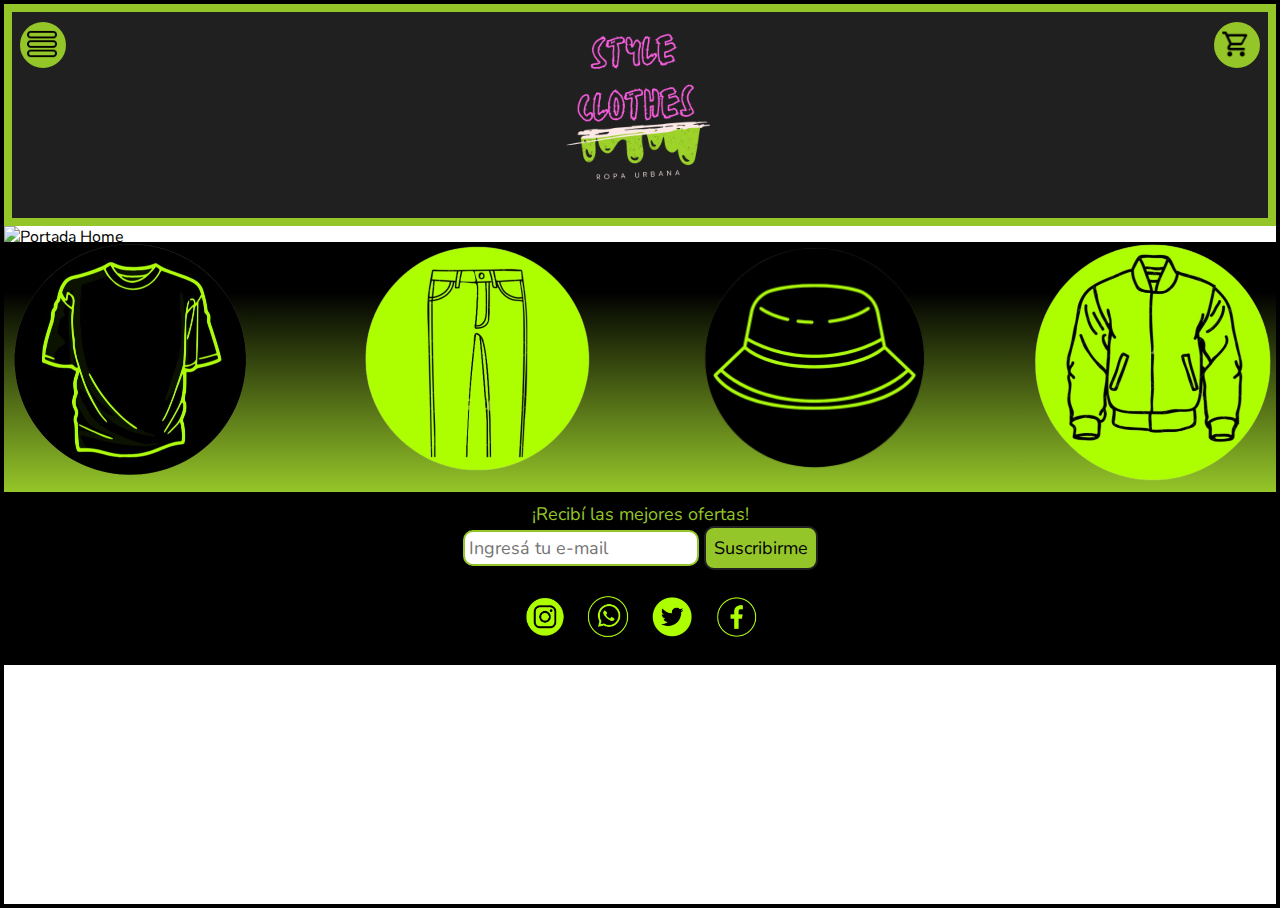
==== index.html @ 95a24062 "Add files via upload" ====
<!DOCTYPE html>
<html lang="en">
<head>
    <meta charset="UTF-8">
    <meta name="viewport" content="width=device-width, initial-scale=1.0">
    <link rel="preconnect" href="https://fonts.googleapis.com">
    <link rel="preconnect" href="https://fonts.gstatic.com" crossorigin>
    <link href="https://fonts.googleapis.com/css2?family=Nunito:wght@200;500;900&display=swap" rel="stylesheet">
    <title>Style Clothes</title>
    <link rel="stylesheet" href="styles.css">
</head>
<body>
    <div class="principal-container">

        <header class="container-header">
            <div class="menu">
                <img src="Imagenes/Icono Menu.png" alt="Menu">
            </div>
            <div class="titulo">
                <img src="Imagenes/Logo Tienda.png" alt="Nombre tienda">
            </div>
            <div class="carrito">
                <img src="Imagenes/Logo Carrito.png" alt="Carrito de Compras">
            </div>
        </header>

        <div class="contaniner-portada" >
            <img src="Imagenes/Portada.png" alt="Portada Home">
        </div>

        <div class="container-iconos">
                <a href="remeras.html"> <img src="Imagenes/icono remeras.jpeg" alt="Icono remeras"></a>
            
                <a href="pantalones.html"> <img src="Imagenes/icono pantalones.jpeg" alt="Icono pantalones"></a>
            
                <a href="accesorios.html"> <img src="Imagenes/icono accesorios.jpeg" alt="Icono accesorios"></a>
            
                <a href="camperas.html"> <img src="Imagenes/icono campera.jpg" alt="Icono camperas"></a>
        </div>

        <footer>
            <div class="container-formulario">
                <p>¡Recibí las mejores ofertas!</p>
                <form action="/" name="suscribir" method="post">
                    <input type="email" class="email-suscribir" required="required" placeholder="Ingresá tu e-mail">
                    <button type="submit" class="submit-button">Suscribirme</button>
                </form>
            </div>

            <div class="social-medias-icons">
                <ul>
                    <li>
                        <a href="/" target="_blank"> <img src="Imagenes/instagram.png" alt="Logo Instagram"></a>
                    </li>

                    <li>
                        <a href="/" target="_blank"> <img src="Imagenes/whatsapp.png" alt="Logo Whatsapp"></a>
                    </li>

                    <li>
                        <a href="/"target="_blank"> <img src="Imagenes/twitter.png" alt="Logo Twitter"></a>
                    </li>

                    <li>
                        <a href="/"target="_blank"> <img src="Imagenes/facebook.png" alt="Logo Facebook"></a>
                    </li>
                </ul>
            </div>
        </footer>
    </div>
</body>
</html>
---- styles.css ----
*{
    font-family: 'Nunito', sans-serif;
    margin: 0;
    padding: 0;
}
html,body{
    height: 100%;
}
.principal-container{
    min-height: 100vh;
    border: 4px solid black;
}
.container-header{
    display: flex;
    justify-content: space-between;
    background-color:#202020;
    border: 8px solid #95C629;
    position: sticky;
    top: 0;
}
.menu,
.carrito {
  border: solid #95C629; 
  border-radius: 50%;
  background-color: #95C629;
  width: 40px;
  height: 40px;
  margin-top: 10px;
}
.menu{
    margin-left: 8px;
}
.carrito{
    margin-right: 8px;
}
.menu img, .carrito img{
    width: 30px;
    height: 30px;
    margin-top: 4px;
    margin-left: 4px;
}
.titulo img {
    width: 200px;
  }
.contaniner-portada img{
    width: 100%;
    height: auto;
}
.container-iconos{
    background: linear-gradient(0deg, rgba(149,198,41,1) 0%, rgba(0,0,0,1) 80%);
    width: 100%;
    height: 250px;
    display: flex;
    justify-content: space-between;
    margin-top: -6px;
}
.container-iconos img{
    width: 250px;
    cursor: pointer;
}
.container-formulario{
    background-color: black;
    color: #95C629;
    font-size: large;
    display: flex;
    flex-direction: column;
    align-items: center;
    padding: 10px;
}
.email-suscribir{
    background-color: white;
    padding: 4px;
    border-radius: 10px;
    border: 2px solid #95C629;
    font-size: large;
}
.submit-button{
    background-color: #95C629;
    border-radius: 10px;
    border: 2px solid #202020;
    padding: 8px;
    font-size: large;
}
.social-medias-icons{
    background-color: black;
    margin-top: -5px;
    height: auto;
}
ul, li{
    list-style-type: none;
    display: flex;
    justify-content: center;
    padding: 10px; 
}
.social-medias-icons img{
    width: 44px;
}
@media only screen and (max-width: 1000px){
    .container-iconos{
        height: 100px;
    }
    .container-iconos img{
        width: 100px;
    }
}
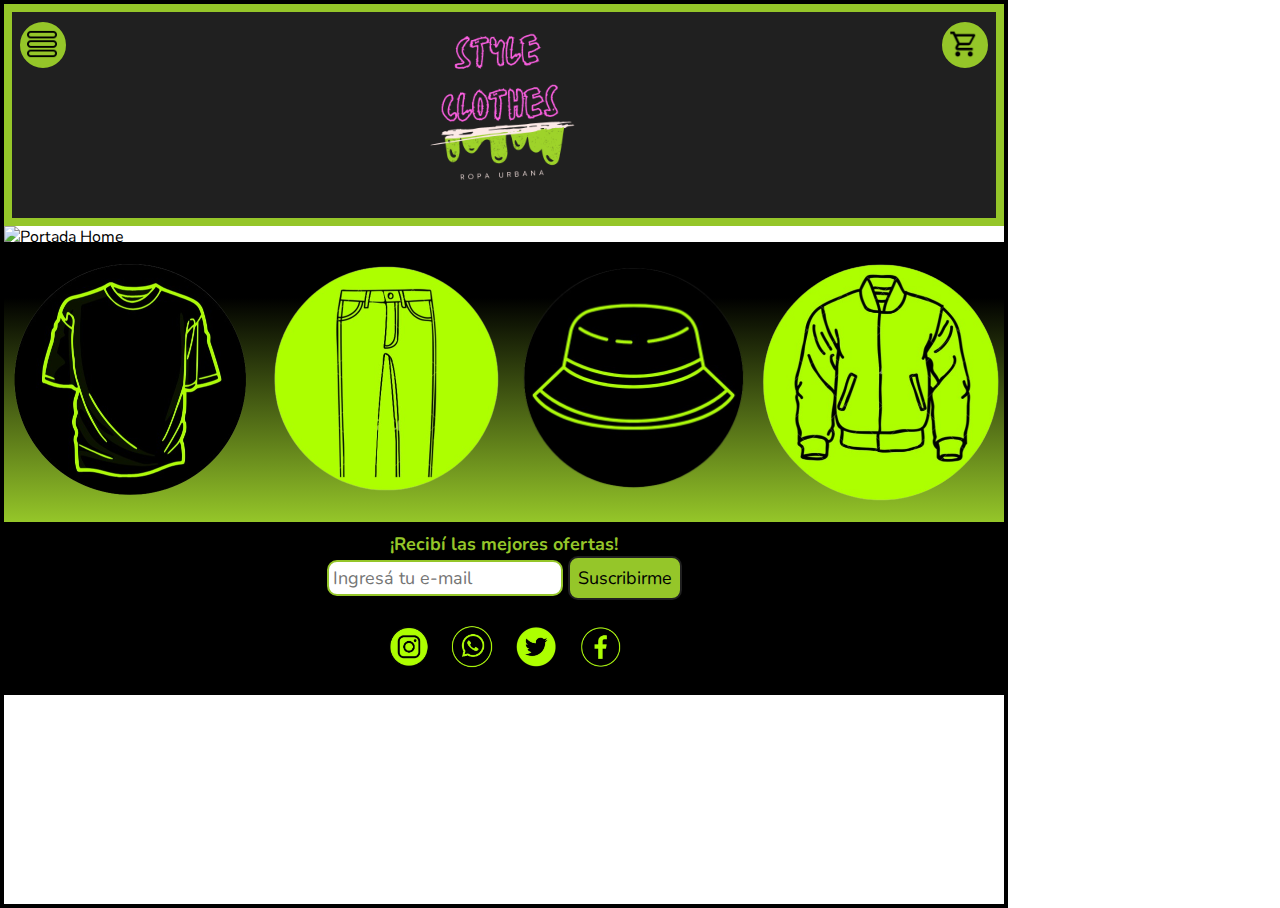
==== commit da8ef537: "Modify accesorios.html camperas.html index.html pantalones.html remeras.html script.js styles.css" ====
--- a/index.html
+++ b/index.html
@@ -1,72 +1,76 @@
 <!DOCTYPE html>
 <html lang="en">
-<head>
-    <meta charset="UTF-8">
-    <meta name="viewport" content="width=device-width, initial-scale=1.0">
-    <link rel="preconnect" href="https://fonts.googleapis.com">
-    <link rel="preconnect" href="https://fonts.gstatic.com" crossorigin>
-    <link href="https://fonts.googleapis.com/css2?family=Nunito:wght@200;500;900&display=swap" rel="stylesheet">
+  <head>
+    <meta charset="UTF-8" />
+    <meta name="viewport" content="width=device-width, initial-scale=1.0" />
+    <link rel="preconnect" href="https://fonts.googleapis.com" />
+    <link rel="preconnect" href="https://fonts.gstatic.com" crossorigin />
+    <link href="https://fonts.googleapis.com/css2?family=Nunito:wght@200;500;900&display=swap" rel="stylesheet"/>
     <title>Style Clothes</title>
-    <link rel="stylesheet" href="styles.css">
-</head>
-<body>
+    <link rel="stylesheet" href="styles.css" />
+  </head>
+  <body>
     <div class="principal-container">
+      <header class="container-header">
+        <div class="menu">
+          <img src="Imagenes/Icono Menu.png" alt="Menu" />
+        </div>
+        <div class="titulo">
+          <img src="Imagenes/Logo Tienda.png" alt="Nombre tienda" />
+        </div>
+        <div class="carrito">
+          <img src="Imagenes/Logo Carrito.png" alt="Carrito de Compras" />
+        </div>
+      </header>
 
-        <header class="container-header">
-            <div class="menu">
-                <img src="Imagenes/Icono Menu.png" alt="Menu">
-            </div>
-            <div class="titulo">
-                <img src="Imagenes/Logo Tienda.png" alt="Nombre tienda">
-            </div>
-            <div class="carrito">
-                <img src="Imagenes/Logo Carrito.png" alt="Carrito de Compras">
-            </div>
-        </header>
+      <div class="contaniner-portada">
+        <img src="Imagenes/Portada.png" alt="Portada Home" />
+      </div>
 
-        <div class="contaniner-portada" >
-            <img src="Imagenes/Portada.png" alt="Portada Home">
+      <div class="container-iconos">
+        <a href="remeras.html"> <img src="Imagenes/icono remeras.jpeg" alt="Icono remeras"/></a>
+
+        <a href="pantalones.html"> <img src="Imagenes/icono pantalones.jpeg" alt="Icono pantalones"/></a>
+
+        <a href="accesorios.html"> <img src="Imagenes/icono accesorios.jpeg" alt="Icono accesorios"/></a>
+
+        <a href="camperas.html"> <img src="Imagenes/icono campera.jpg" alt="Icono camperas"/></a>
+      </div>
+
+      <!-- <div class="container-mostrar-todo-button">
+        <button class="mostrar-todo-button">Mostrar todos los productos</button>
+      </div> -->
+
+      <footer>
+        <div class="container-formulario">
+          <p>¡Recibí las mejores ofertas!</p>
+          <form action="/" name="suscribir" method="post">
+            <input type="email" class="email-suscribir" required="required" placeholder="Ingresá tu e-mail"/>
+            <button type="submit" class="submit-button">Suscribirme</button>
+          </form>
         </div>
 
-        <div class="container-iconos">
-                <a href="remeras.html"> <img src="Imagenes/icono remeras.jpeg" alt="Icono remeras"></a>
-            
-                <a href="pantalones.html"> <img src="Imagenes/icono pantalones.jpeg" alt="Icono pantalones"></a>
-            
-                <a href="accesorios.html"> <img src="Imagenes/icono accesorios.jpeg" alt="Icono accesorios"></a>
-            
-                <a href="camperas.html"> <img src="Imagenes/icono campera.jpg" alt="Icono camperas"></a>
+        <div class="social-medias-icons">
+          <ul>
+            <li>
+              <a href="/" target="_blank"> <img src="Imagenes/instagram.png" alt="Logo Instagram"/></a>
+            </li>
+
+            <li>
+              <a href="/" target="_blank"> <img src="Imagenes/whatsapp.png" alt="Logo Whatsapp" /></a>
+            </li>
+
+            <li>
+              <a href="/" target="_blank"> <img src="Imagenes/twitter.png" alt="Logo Twitter"/></a>
+            </li>
+
+            <li>
+              <a href="/" target="_blank"> <img src="Imagenes/facebook.png" alt="Logo Facebook"/></a>
+            </li>
+          </ul>
         </div>
-
-        <footer>
-            <div class="container-formulario">
-                <p>¡Recibí las mejores ofertas!</p>
-                <form action="/" name="suscribir" method="post">
-                    <input type="email" class="email-suscribir" required="required" placeholder="Ingresá tu e-mail">
-                    <button type="submit" class="submit-button">Suscribirme</button>
-                </form>
-            </div>
-
-            <div class="social-medias-icons">
-                <ul>
-                    <li>
-                        <a href="/" target="_blank"> <img src="Imagenes/instagram.png" alt="Logo Instagram"></a>
-                    </li>
-
-                    <li>
-                        <a href="/" target="_blank"> <img src="Imagenes/whatsapp.png" alt="Logo Whatsapp"></a>
-                    </li>
-
-                    <li>
-                        <a href="/"target="_blank"> <img src="Imagenes/twitter.png" alt="Logo Twitter"></a>
-                    </li>
-
-                    <li>
-                        <a href="/"target="_blank"> <img src="Imagenes/facebook.png" alt="Logo Facebook"></a>
-                    </li>
-                </ul>
-            </div>
-        </footer>
+      </footer>
+      <script src="script.js"></script>
     </div>
-</body>
+  </body>
 </html>--- a/styles.css
+++ b/styles.css
@@ -5,6 +5,7 @@
 }
 html,body{
     height: 100%;
+    display: flex;
 }
 .principal-container{
     min-height: 100vh;
@@ -53,11 +54,26 @@
     display: flex;
     justify-content: space-between;
     margin-top: -6px;
+    padding-top: 20px;
+    padding-bottom: 10px;
 }
 .container-iconos img{
     width: 250px;
     cursor: pointer;
 }
+/* .container-mostrar-todo-button{
+    background-color: black;
+    display: flex;
+    justify-content: center;
+}
+.mostrar-todo-button{
+    margin-top: 10px;
+    margin-bottom: 16px;
+    background-color: rgb(207, 236, 155);
+    border: 4px solid #95C629;
+    border-radius: 8px;
+    padding: 6px 16px 6px 16px;
+} */
 .container-formulario{
     background-color: black;
     color: #95C629;
@@ -66,6 +82,7 @@
     flex-direction: column;
     align-items: center;
     padding: 10px;
+    font-weight: bold;
 }
 .email-suscribir{
     background-color: white;
@@ -102,4 +119,4 @@
     .container-iconos img{
         width: 100px;
     }
-}+}
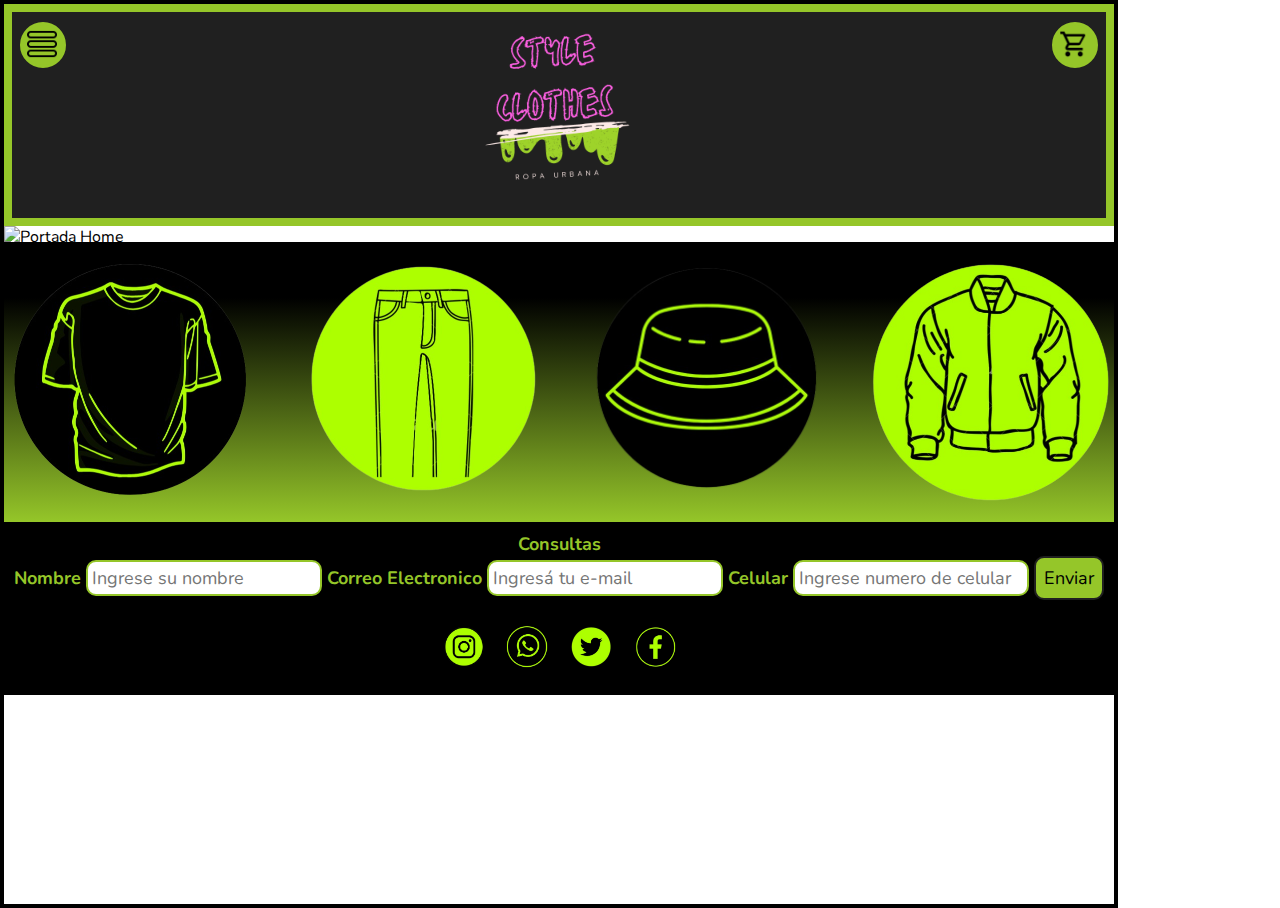
==== commit 16d4d0fc: "Updated" ====
--- a/index.html
+++ b/index.html
@@ -37,17 +37,23 @@
         <a href="camperas.html"> <img src="Imagenes/icono campera.jpg" alt="Icono camperas"/></a>
       </div>
 
-      <!-- <div class="container-mostrar-todo-button">
-        <button class="mostrar-todo-button">Mostrar todos los productos</button>
-      </div> -->
-
       <footer>
         <div class="container-formulario">
-          <p>¡Recibí las mejores ofertas!</p>
-          <form action="/" name="suscribir" method="post">
-            <input type="email" class="email-suscribir" required="required" placeholder="Ingresá tu e-mail"/>
-            <button type="submit" class="submit-button">Suscribirme</button>
-          </form>
+          <p>Consultas</p>
+          <div class="subcontainer-form">
+            <form action="/" name="suscribir" class="form" id="formulario" method="post">
+              <label for="nombre">Nombre</label>
+              <input type="text" id="nombre" name="nombre" placeholder="Ingrese su nombre" required>
+              
+              <label for="nombre">Correo Electronico</label>
+              <input type="email" class="email-suscribir" required="required" placeholder="Ingresá tu e-mail"/>
+              
+              <label for="celular">Celular</label>
+              <input type="tel" id="celular" name="celular" pattern="[0-9]{9}" placeholder="Ingrese numero de celular" required>
+              
+              <button type="submit" class="submit-button">Enviar</button>
+            </form>
+          </div>
         </div>
 
         <div class="social-medias-icons">
--- a/styles.css
+++ b/styles.css
@@ -61,19 +61,6 @@
     width: 250px;
     cursor: pointer;
 }
-/* .container-mostrar-todo-button{
-    background-color: black;
-    display: flex;
-    justify-content: center;
-}
-.mostrar-todo-button{
-    margin-top: 10px;
-    margin-bottom: 16px;
-    background-color: rgb(207, 236, 155);
-    border: 4px solid #95C629;
-    border-radius: 8px;
-    padding: 6px 16px 6px 16px;
-} */
 .container-formulario{
     background-color: black;
     color: #95C629;
@@ -82,9 +69,9 @@
     flex-direction: column;
     align-items: center;
     padding: 10px;
-    font-weight: bold;
+    font-weight: bold;   
 }
-.email-suscribir{
+form input{
     background-color: white;
     padding: 4px;
     border-radius: 10px;
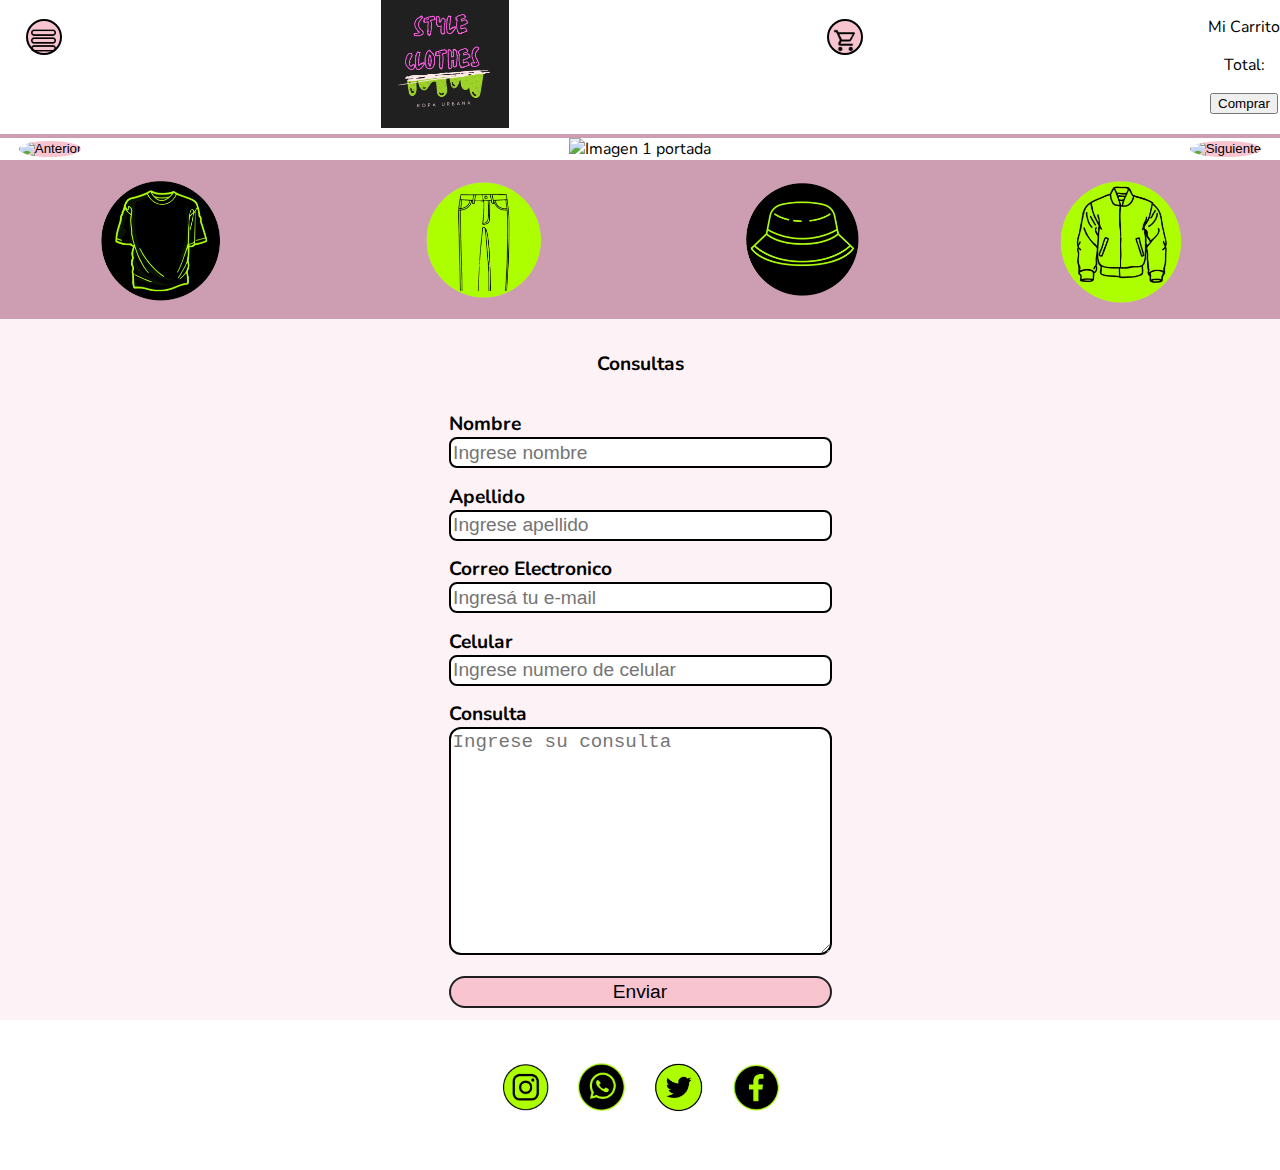
==== commit d7d5fb30: "Update index.html and modified script.js" ====
--- a/index.html
+++ b/index.html
@@ -6,52 +6,161 @@
     <link rel="preconnect" href="https://fonts.googleapis.com" />
     <link rel="preconnect" href="https://fonts.gstatic.com" crossorigin />
     <link href="https://fonts.googleapis.com/css2?family=Nunito:wght@200;500;900&display=swap" rel="stylesheet"/>
-    <title>Style Clothes</title>
+    <title> Style Clothes </title>
     <link rel="stylesheet" href="styles.css" />
   </head>
   <body>
-    <div class="principal-container">
+    <main class="principal-container">
       <header class="container-header">
         <div class="menu">
-          <img src="Imagenes/Icono Menu.png" alt="Menu" />
+          <img src="Imagenes/Icono Menu.png" alt="Menu" id="menu-icono"/>
         </div>
+
+        <div class="menu-desktop inactive" id="menu-desplegable">
+          <ul>
+            <li>
+              <a href="/parcial_practicas/index.html">
+                INICIO
+              </a>
+            </li>
+  
+            <li>
+              <a href="/parcial_practicas/Remeras/remeras.html">
+                Remeras
+              </a>
+            </li>
+  
+            <li>
+              <a href="/parcial_practicas/Pantalones/pantalones.html">
+                Pantalones
+              </a>
+            </li>
+  
+            <li>
+              <a href="/parcial_practicas/Camperas/camperas.html">
+                Camperas
+              </a>
+            </li>
+  
+            <li>
+              <a href="/parcial_practicas/Accesorios/accesorios.html">
+                Accesorios
+              </a>
+            </li>
+          </ul>
+        </div>
+  
+        <div class="menu-mobile inactive">
+          <ul>
+            <li>
+              <a href="/parcial_practicas/index.html">
+                INICIO
+              </a>
+            </li>
+  
+            <li>
+              <a href="/parcial_practicas/Remeras/remeras.html">
+                Remeras
+              </a>
+            </li>
+  
+            <li>
+              <a href="/parcial_practicas/Pantalones/pantalones.html">
+                Pantalones
+              </a>
+            </li>
+  
+            <li>
+              <a href="/parcial_practicas/Camperas/camperas.html">
+                Camperas
+              </a>
+            </li>
+  
+            <li>
+              <a href="/parcial_practicas/Accesorios/accesorios.html">
+                Accesorios
+              </a>
+            </li>
+          </ul>
+        </div>
+
         <div class="titulo">
-          <img src="Imagenes/Logo Tienda.png" alt="Nombre tienda" />
+          <a href="index.html"><img src="Imagenes/Logo Tienda.png" alt="Nombre tienda" /></a>
         </div>
-        <div class="carrito">
-          <img src="Imagenes/Logo Carrito.png" alt="Carrito de Compras" />
+        
+        <div class="carrito" onclick="toggleCarrito()">
+          <img src="Imagenes/Logo Carrito.png" alt="Carrito de Compras" id="carrito-icono" />
+        </div>
+
+        <div class="carrito-lista" id="carrito-list">
+          <!-- Contenido de la lista del carrito -->
+          <div class="titulo-carrito-container">
+            <p>Mi Carrito</p>
+          </div>
+  
+          <div class="products-carrito-container" id="products-carrito">
+            <!-- Productos agregados al carrito por el usuario -->
+          </div>
+  
+          <div class="total">
+            <p>Total:</p>
+            <p id="total-amount"></p>
+          </div>
+  
+          <button class="comprar-button">Comprar</button>
         </div>
       </header>
 
-      <div class="contaniner-portada">
-        <img src="Imagenes/Portada.png" alt="Portada Home" />
+      <div class="container-carousel" >
+        <div class="carousel-slide">
+          <img src="/Imagenes/portada1.jpg" alt="Imagen 1 portada">
+        </div>
+
+        <div class="carousel-slide">
+          <img src="/Imagenes/portada 2.jpg" alt="Imagen 2 portada">
+        </div>
+
+        <div class="carousel-slide">
+          <img src="/Imagenes/portada 3.jpg" alt="Imagen 3 portada">
+        </div>
+
+        <button id="antBtn"><img src="/Imagenes/previous-outline_.png" alt="Anterior"></button>
+        
+        <button id="nextBtn"><img src="/Imagenes/next-outline_.png" alt="Siguiente"></button>
       </div>
 
       <div class="container-iconos">
-        <a href="remeras.html"> <img src="Imagenes/icono remeras.jpeg" alt="Icono remeras"/></a>
+        <a href="/parcial_practicas/Remeras/remeras.html"> <img src="Imagenes/icono remeras.jpeg" alt="Icono remeras"/></a>
 
-        <a href="pantalones.html"> <img src="Imagenes/icono pantalones.jpeg" alt="Icono pantalones"/></a>
+        <a href="/parcial_practicas/Pantalones/pantalones.html"> <img src="Imagenes/icono pantalones.jpeg" alt="Icono pantalones"/></a>
 
-        <a href="accesorios.html"> <img src="Imagenes/icono accesorios.jpeg" alt="Icono accesorios"/></a>
+        <a href="/parcial_practicas/Accesorios/accesorios.html"> <img src="Imagenes/icono accesorios.jpeg" alt="Icono accesorios"/></a>
 
-        <a href="camperas.html"> <img src="Imagenes/icono campera.jpg" alt="Icono camperas"/></a>
+        <a href="/parcial_practicas/Camperas/camperas.html"> <img src="Imagenes/icono campera.jpg" alt="Icono camperas"/></a>
       </div>
 
       <footer>
         <div class="container-formulario">
           <p>Consultas</p>
+
           <div class="subcontainer-form">
             <form action="/" name="suscribir" class="form" id="formulario" method="post">
               <label for="nombre">Nombre</label>
-              <input type="text" id="nombre" name="nombre" placeholder="Ingrese su nombre" required>
+              <input type="text" id="nombre" name="nombre" required placeholder="Ingrese nombre" >
+
+              <label for="apellido">Apellido</label>
+              <input type="text" id="apellido" name="apellido" required placeholder="Ingrese apellido" >
               
               <label for="nombre">Correo Electronico</label>
-              <input type="email" class="email-suscribir" required="required" placeholder="Ingresá tu e-mail"/>
+              <input type="email" class="email-suscribir" required placeholder="Ingresá tu e-mail" />
               
               <label for="celular">Celular</label>
-              <input type="tel" id="celular" name="celular" pattern="[0-9]{9}" placeholder="Ingrese numero de celular" required>
-              
-              <button type="submit" class="submit-button">Enviar</button>
+              <input type="tel" id="celular" name="celular" pattern="[0-9]{9}" required placeholder="Ingrese numero de celular">
+
+              <label for="text">Consulta</label>
+              <textarea name="consulta" id="consulta" cols="30" rows="10" placeholder="Ingrese su consulta"></textarea>
+
+              <button type="submit" class="submit-button" id="enviar">Enviar</button>
             </form>
           </div>
         </div>
@@ -76,7 +185,9 @@
           </ul>
         </div>
       </footer>
+
       <script src="script.js"></script>
-    </div>
+
+    </main>
   </body>
 </html>--- a/styles.css
+++ b/styles.css
@@ -1,109 +1,277 @@
-*{
-    font-family: 'Nunito', sans-serif;
-    margin: 0;
-    padding: 0;
-}
-html,body{
-    height: 100%;
-    display: flex;
-}
-.principal-container{
-    min-height: 100vh;
-    border: 4px solid black;
-}
-.container-header{
-    display: flex;
-    justify-content: space-between;
-    background-color:#202020;
-    border: 8px solid #95C629;
-    position: sticky;
-    top: 0;
+body {
+  font-family: "Nunito", sans-serif;
+  margin: 0;
+  padding: 0;
+}
+.inactive{
+  display: none;
+}
+.container-header {
+  display: flex;
+  justify-content: space-between;
+  background-color: white;
+  border-bottom: 4px solid #cd9db1;
+  position: sticky;
+  top: 0;
+  text-align: center;
+  z-index: 100;
 }
 .menu,
 .carrito {
-  border: solid #95C629; 
+  border: 2px solid black;
   border-radius: 50%;
-  background-color: #95C629;
-  width: 40px;
-  height: 40px;
-  margin-top: 10px;
-}
-.menu{
-    margin-left: 8px;
-}
-.carrito{
-    margin-right: 8px;
-}
-.menu img, .carrito img{
-    width: 30px;
-    height: 30px;
-    margin-top: 4px;
-    margin-left: 4px;
+  background-color: #f8c4d0;
+  width: 2.5vw;
+  height: 2.5vw;
+  margin-top: 1.5vw;
+}
+.menu {
+  margin-left: 2vw;
+}
+.carrito {
+  margin-right: 2vw;
+}
+.carrito img,
+.menu img {
+  width: 2vw;
+  height: auto;
+  margin-top: 0.5vw;
 }
 .titulo img {
-    width: 200px;
-  }
-.contaniner-portada img{
+  width: 10vw;
+}
+.menu-desktop{ 
+  position: absolute;
+  top: 9.9vh;
+  left: 0;
+  width: 12vw;
+  height: auto;
+  border: 1px solid black;
+  border-radius: 6px;
+  padding: 2vw 4vw 0 2vw;
+  background-color: white;
+  box-shadow: 5px 5px 14px 5px rgba(0,0,0,0.5);
+}
+.menu-desktop ul{
+  list-style: none;
+  padding: 0;
+  margin: 0;
+  display: block;
+}
+.menu-desktop ul li{
+  width: 100%;
+  margin-bottom: 1.5vw;
+}
+.menu-desktop ul li a{
+  color: black;
+  text-decoration: none;
+  padding: 0.5vw;
+}
+.menu-desktop ul li a:hover{
+  color: violet;
+}
+.menu-desktop ul li:nth-child(1){
+  font-weight: bold;
+  border-bottom: 1px solid black;
+}
+.menu-mobile{
+  background-color: white;
+  border: 1px solid black;
+  position: fixed;
+  top: 6.5vh;
+  left: 0;
+  width: 100%;
+  height: 100vh;
+  padding-left: 4vw;
+  box-shadow: 1px 12px 19px 5px rgba(0,0,0,0.59);
+}
+.menu-mobile ul{
+  padding: 0;
+  margin: 6vw 0 0 ;
+  list-style: none;
+  display: block;
+}
+.menu-mobile ul li{
+  margin-bottom: 6vw;
+  margin-right: 8vw;
+}
+.menu-mobile a{
+  text-decoration: none;
+  color: black;
+  display: block;
+}
+.menu-mobile ul li:nth-child(1){
+  font-weight: bold;
+  border-bottom: 1px solid black;
+}
+.menu-mobile ul li a:hover{
+  color: violet;
+}
+.container-carousel {
+  position: relative;
+  width: 100%;
+  height: auto;
+  overflow: hidden;
+  text-align: center;
+  background-color: white;
+}
+.carousel-slide {
+  display: none;
+}
+.carousel-slide img {
+  width: 100%;
+}
+#antBtn,
+#nextBtn {
+  position: absolute;
+  top: 50%;
+  transform: translateY(-50%);
+  cursor: pointer;
+  border: none;
+  background-color: transparent;
+}
+#antBtn {
+  left: 1vw;
+}
+#nextBtn {
+  right: 1vw;
+}
+#antBtn img,
+#nextBtn img {
+  width: 3vw;
+  border-radius: 50%;
+  background-color: #f8c4d0;
+}
+.container-iconos {
+  width: 100%;
+  height: auto;
+  display: flex;
+  justify-content: space-around;
+  background-color: #cd9db1;
+  padding-top: 1.6vw;
+}
+.container-iconos a {
+  display: inline-block;
+  margin-bottom: 1vh;
+}
+.container-iconos img {
+  width: 10vw;
+  cursor: pointer;
+  transition: transform 0.3s ease;
+}
+.container-iconos img:hover {
+  transform: scale(1.2);
+}
+.container-formulario {
+  display: grid;
+  place-items: center;
+  background-color: #fdf2f5;
+  color: black;
+  font-size: 1.5vw;
+  padding: 1vw;
+  font-weight: bold;
+}
+.form {
+  display: flex;
+  flex-direction: column;
+}
+.form input {
+  background-color: white;
+  padding: 0.2vw;
+  border-radius: 8px;
+  border: 2px solid black;
+  font-size: 1.5vw;
+}
+.form label {
+  margin-top: 1.2vw;
+}
+.form textarea {
+  border: 2px solid black;
+  border-radius: 12px;
+  font-size: 1.5vw;
+}
+.submit-button {
+  background-color: #f8c4d0;
+  border-radius: 16px;
+  border: 2px solid #202020;
+  height: 2.5vw;
+  font-size: 1.5vw;
+  margin-top: 1.6vw;
+  cursor: pointer;
+}
+.submit-button:hover {
+  background-color: violet;
+}
+.social-medias-icons {
+  background-color: white;
+}
+ul,
+li {
+  list-style-type: none;
+  display: flex;
+  justify-content: center;
+  padding: 1vw;
+}
+.social-medias-icons img {
+  width: 4vw;
+  transition: transform 0.3s ease;
+}
+.social-medias-icons img:hover {
+  transform: scale(1.4);
+}
+@media (max-width: 640px) {
+  .titulo img{
+    width: 20vw;
+  }
+  .carousel-slide img {
     width: 100%;
     height: auto;
-}
-.container-iconos{
-    background: linear-gradient(0deg, rgba(149,198,41,1) 0%, rgba(0,0,0,1) 80%);
+  }
+  .container-iconos {
     width: 100%;
-    height: 250px;
-    display: flex;
-    justify-content: space-between;
-    margin-top: -6px;
-    padding-top: 20px;
-    padding-bottom: 10px;
-}
-.container-iconos img{
-    width: 250px;
-    cursor: pointer;
-}
-.container-formulario{
-    background-color: black;
-    color: #95C629;
-    font-size: large;
-    display: flex;
-    flex-direction: column;
-    align-items: center;
-    padding: 10px;
-    font-weight: bold;   
-}
-form input{
-    background-color: white;
-    padding: 4px;
-    border-radius: 10px;
-    border: 2px solid #95C629;
-    font-size: large;
-}
-.submit-button{
-    background-color: #95C629;
-    border-radius: 10px;
-    border: 2px solid #202020;
-    padding: 8px;
-    font-size: large;
-}
-.social-medias-icons{
-    background-color: black;
-    margin-top: -5px;
-    height: auto;
-}
-ul, li{
-    list-style-type: none;
-    display: flex;
-    justify-content: center;
-    padding: 10px; 
-}
-.social-medias-icons img{
-    width: 44px;
-}
-@media only screen and (max-width: 1000px){
-    .container-iconos{
-        height: 100px;
-    }
-    .container-iconos img{
-        width: 100px;
-    }
-}
+  }
+  .container-iconos img{
+    height: 15vh;
+    width: auto;
+  }
+  .carrito,
+  .menu {
+    width: 5vw;
+    height: 5vw;
+  }
+  .carrito img,
+  .menu img {
+    width: 3.5vw;
+    padding-top: 0.5vh;
+  }
+  .menu-desktop{
+    display: none;
+  }
+  .container-formulario{
+    font-size: 2.5vw;
+  }
+  .container-formulario input{
+    font-size: 2.5vw;
+  }
+  .container-formulario label{
+    font-size: 2.5vw;
+  }
+  .container-formulario textarea{
+    font-size: 2.5vw;
+  }
+  .submit-button{
+    height: 5vh;
+    font-size: 2.5vw;
+  }
+  .social-medias-icons img{
+    width: 6vw;
+  }
+  .menu-mobile{
+    top: 19.5vh;
+  }
+}
+@media (min-width: 641px) {
+  .menu-mobile{
+    display: none;
+  }
+}
